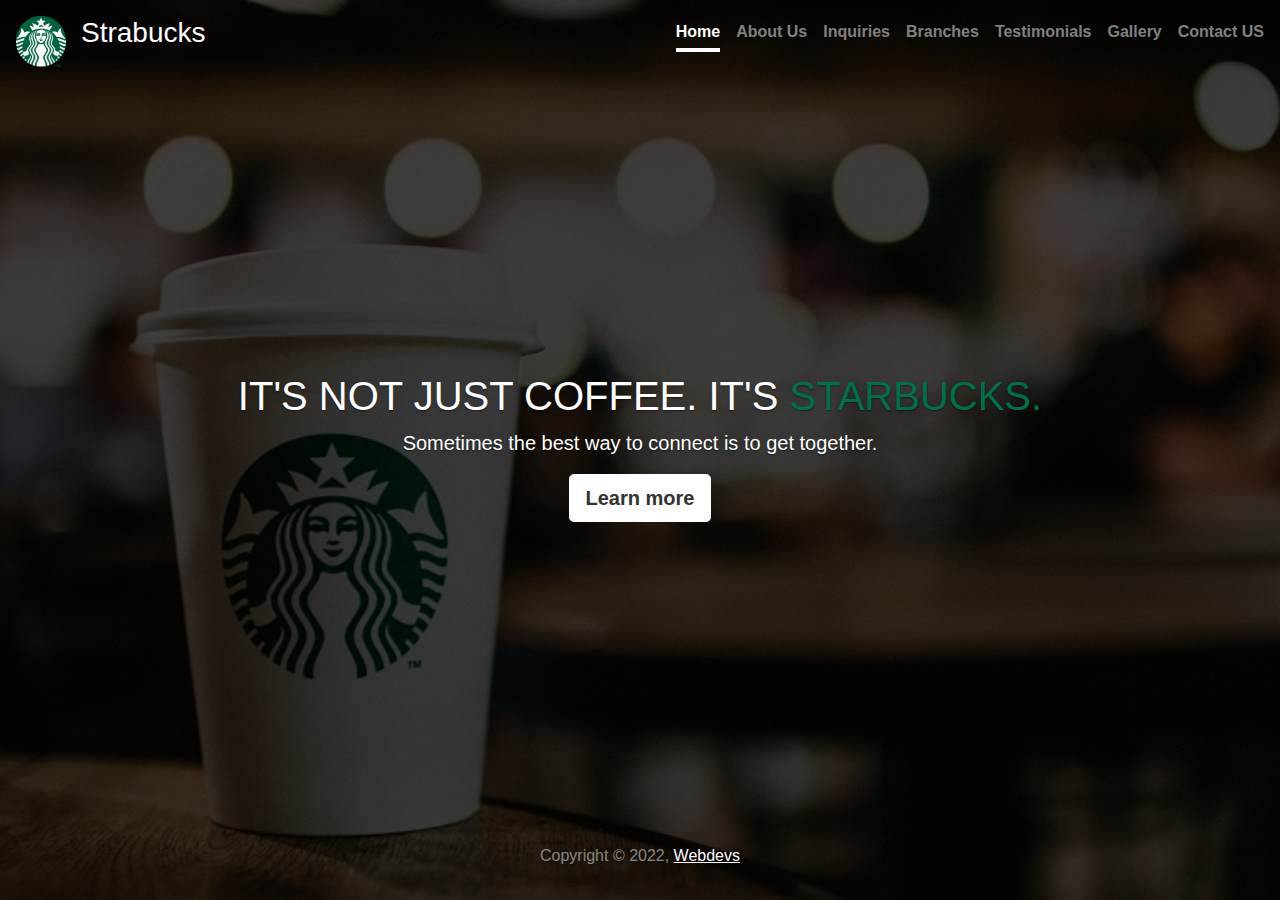
==== index.html @ 96a40413 "Update index.html" ====
<!doctype html>
<html lang="en" class="h-100">
<!--
    Landing page for the project
    Author: Christian De Gala (@unawarespecs)
    Contributors: Carlos Miguel Balderosa (Ryscue)

    Changes I made:
    Changed the background-image in class=bd-placeholder-img
    Added appropriate content
    Connected the links
    Added inline css called SBlogo that alligned the small logo icon next to brandname
    Added few more links in navbar

    Date created: 4/25/22
-->
<head>
    <meta charset="utf-8">
    <meta name="viewport" content="width=device-width, initial-scale=1">
    <meta name="description" content="">
    <meta name="author" content="Mark Otto, Jacob Thornton, and Bootstrap contributors">
    <meta name="generator" content="Hugo 0.88.1">
    <title>IT130L Project</title>

    <link rel="canonical" href="https://getbootstrap.com/docs/5.1/examples/cover/">

    <!-- Bootstrap core CSS -->
    <link href="css/bootstrap.min.css" rel="stylesheet">

    <style>
        .bd-placeholder-img {
            background-image: url('images/landingbg.jpg');
            background-repeat: no-repeat;
            background-size: cover;
            background-position: center;
        }

        @media (min-width: 768px) {
            .bd-placeholder-img-lg {
                font-size: 3.5rem;
            }
        }
        
        .SBlogo {
            display: inline-block;
            float: left;
            vertical-align: top;
            margin-right: 15px;
            width: 50px;
            height: 50x;
        }
    </style>

    <!-- Custom styles for this template -->
    <link href="cover.css" rel="stylesheet">
    <link href="override.css" rel="stylesheet">
</head>

<body class="d-flex h-100 text-center text-white bd-placeholder-img bg-transparent">

    <div class="cover-container d-flex w-100 h-100 p-3 mx-auto flex-column">
        <header class="mb-auto">
            <div>
                <img src="images/SBlogo.png" class="SBlogo" alt="Starbucks logo">
                <h3 class="float-md-start mb-0">Strabucks</h3>
                <nav class="nav nav-masthead justify-content-center float-md-end">
                    <a class="nav-link active" aria-current="page" href="#">Home</a>
                    <a class="nav-link" href="aboutus/">About Us</a>
                    <a class="nav-link" href="inquiries/">Inquiries</a>
                    <a class="nav-link" href="locations/">Branches</a>
                    <a class="nav-link" href="testimonials/">Testimonials</a>
                    <a class="nav-link" href="gallery/">Gallery</a>
                    <a class="nav-link" href="contactform/">Contact US</a>
                </nav>
            </div>
        </header>

        <main class="px-3">
            <h1>IT'S NOT JUST COFFEE. IT'S <span style="color: #00704A">STARBUCKS.</span></h1>
            <p class="lead">Sometimes the best way to connect is to get together.</p>
            <p class="lead">
                <a href="aboutus/" class="btn btn-lg btn-secondary fw-bold border-white bg-white">Learn more</a>
            </p>
        </main>

        <footer class="mt-auto text-white-50">
            <p>Copyright &copy; 2022, <a class="text-white">Webdevs</a></p>
        </footer>
    </div>

</body>

</html>
---- cover.css ----
/*
 * Globals
 */


/* Custom default button */
.btn-secondary,
.btn-secondary:hover,
.btn-secondary:focus {
  color: #333;
  text-shadow: none;
  /* Prevent inheritance from `body` */
}


/*
 * Base structure
 */

body {
  text-shadow: 0 .05rem .1rem rgba(0, 0, 0, .5);
  /* box-shadow: inset 0 0 5rem rgba(0, 0, 0, .5); */
  box-shadow:inset 0 0 0 2000px rgba(0,0,0, 0.75);
}

.cover-container {
  max-width: 80em;
}


/*
 * Header
 */

.nav-masthead .nav-link {
  padding: .25rem 0;
  font-weight: 700;
  color: rgba(255, 255, 255, .5);
  background-color: transparent;
  border-bottom: .25rem solid transparent;
}

.nav-masthead .nav-link:hover,
.nav-masthead .nav-link:focus {
  border-bottom-color: rgba(255, 255, 255, .25);
}

.nav-masthead .nav-link+.nav-link {
  margin-left: 1rem;
}

.nav-masthead .active {
  color: #fff;
  border-bottom-color: #fff;
}
---- override.css ----
body {
    font-family: Bahnschrift, 'Segoe UI', sans-serif;
}
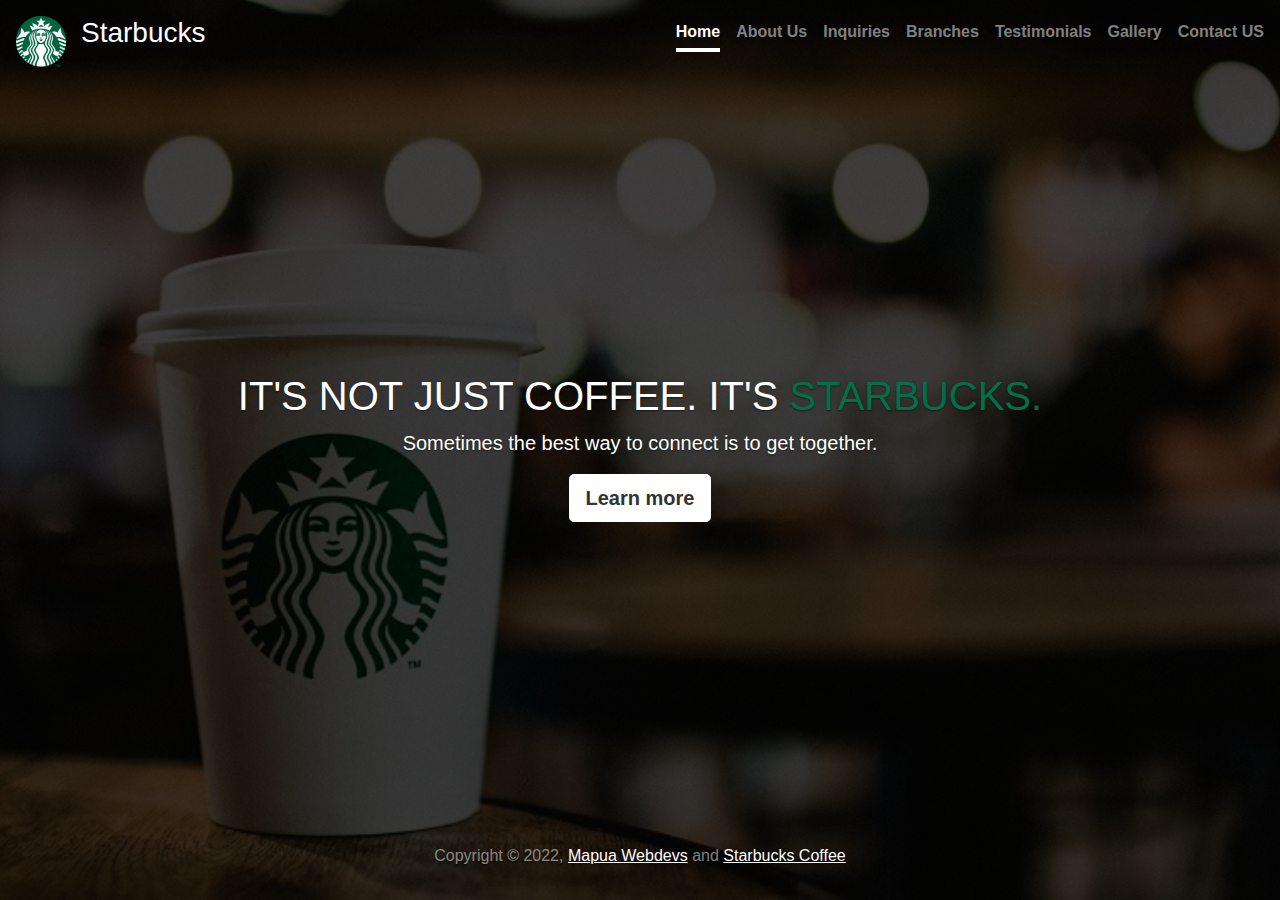
==== commit 9db88e60: "templates, fuck yeah" ====
--- a/index.html
+++ b/index.html
@@ -40,15 +40,6 @@
                 font-size: 3.5rem;
             }
         }
-        
-        .SBlogo {
-            display: inline-block;
-            float: left;
-            vertical-align: top;
-            margin-right: 15px;
-            width: 50px;
-            height: 50x;
-        }
     </style>
 
     <!-- Custom styles for this template -->
@@ -62,7 +53,7 @@
         <header class="mb-auto">
             <div>
                 <img src="images/SBlogo.png" class="SBlogo" alt="Starbucks logo">
-                <h3 class="float-md-start mb-0">Strabucks</h3>
+                <h3 class="float-md-start mb-0">Starbucks</h3>
                 <nav class="nav nav-masthead justify-content-center float-md-end">
                     <a class="nav-link active" aria-current="page" href="#">Home</a>
                     <a class="nav-link" href="aboutus/">About Us</a>
@@ -84,7 +75,7 @@
         </main>
 
         <footer class="mt-auto text-white-50">
-            <p>Copyright &copy; 2022, <a class="text-white">Webdevs</a></p>
+            <p>Copyright &copy; 2022, <a class="text-white">Mapua Webdevs</a> and <a class="text-white">Starbucks Coffee</a></p>
         </footer>
     </div>
 
--- a/override.css
+++ b/override.css
@@ -1,3 +1,12 @@
 body {
     font-family: Bahnschrift, 'Segoe UI', sans-serif;
+}
+
+.SBlogo {
+    display: inline-block;
+    float: left;
+    vertical-align: top;
+    margin-right: 15px;
+    width: 50px;
+    height: 50x;
 }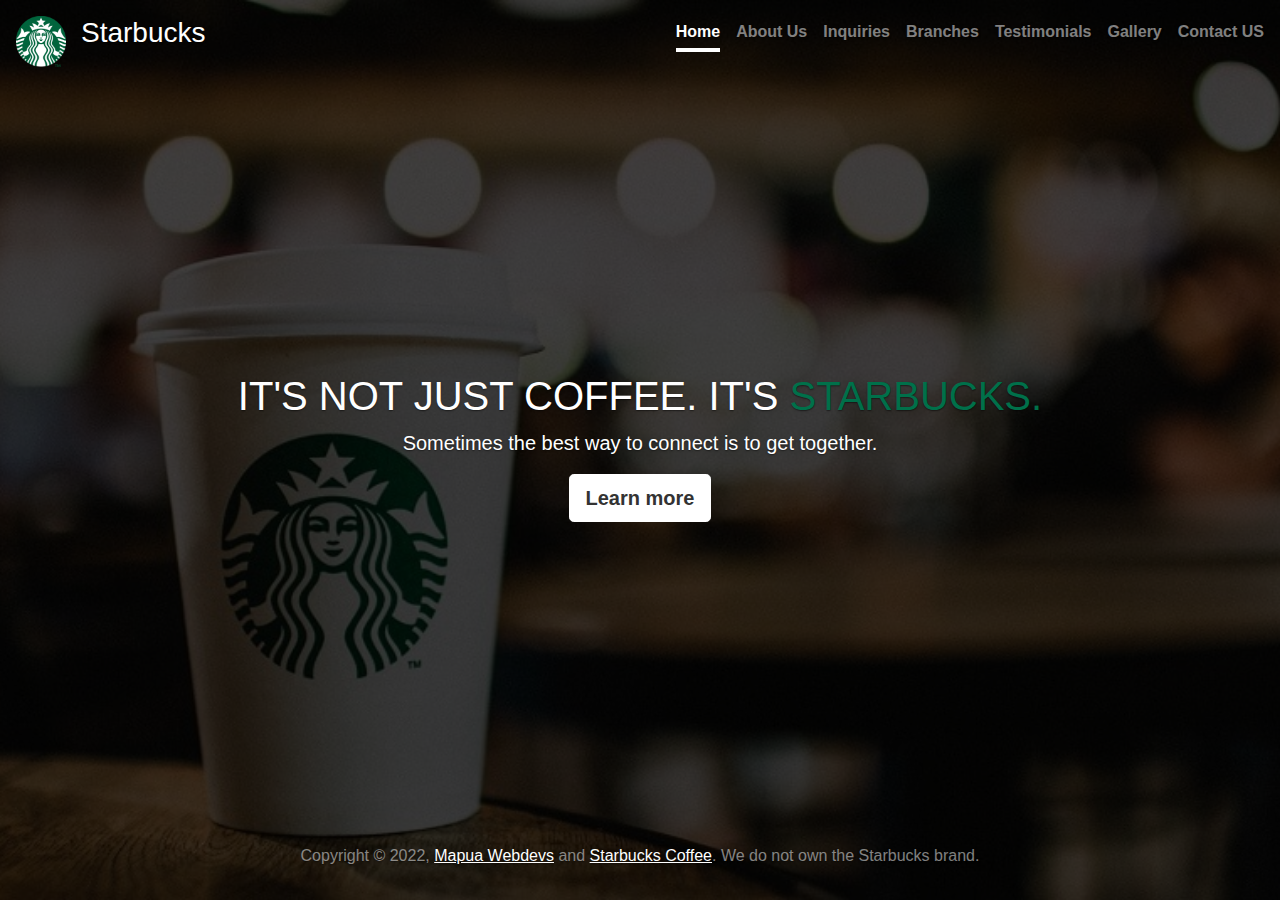
==== commit 75a55b12: "new stuff" ====
--- a/index.html
+++ b/index.html
@@ -3,14 +3,16 @@
 <!--
     Landing page for the project
     Author: Christian De Gala (@unawarespecs)
-    Contributors: Carlos Miguel Balderosa (Ryscue)
-
-    Changes I made:
+    Contributors: 
+    - Carlos Miguel Balderosa (Ryscue)
+    Changes:
     Changed the background-image in class=bd-placeholder-img
     Added appropriate content
     Connected the links
     Added inline css called SBlogo that alligned the small logo icon next to brandname
     Added few more links in navbar
+
+    - Kyle Mamauag (@Kairuined)
 
     Date created: 4/25/22
 -->
@@ -75,7 +77,7 @@
         </main>
 
         <footer class="mt-auto text-white-50">
-            <p>Copyright &copy; 2022, <a class="text-white">Mapua Webdevs</a> and <a class="text-white">Starbucks Coffee</a></p>
+            <p>Copyright &copy; 2022, <a class="text-white">Mapua Webdevs</a> and <a class="text-white">Starbucks Coffee</a>. We do not own the Starbucks brand.</p>
         </footer>
     </div>
 
--- a/override.css
+++ b/override.css
@@ -3,7 +3,6 @@
 }
 
 .SBlogo {
-    display: inline-block;
     float: left;
     vertical-align: top;
     margin-right: 15px;
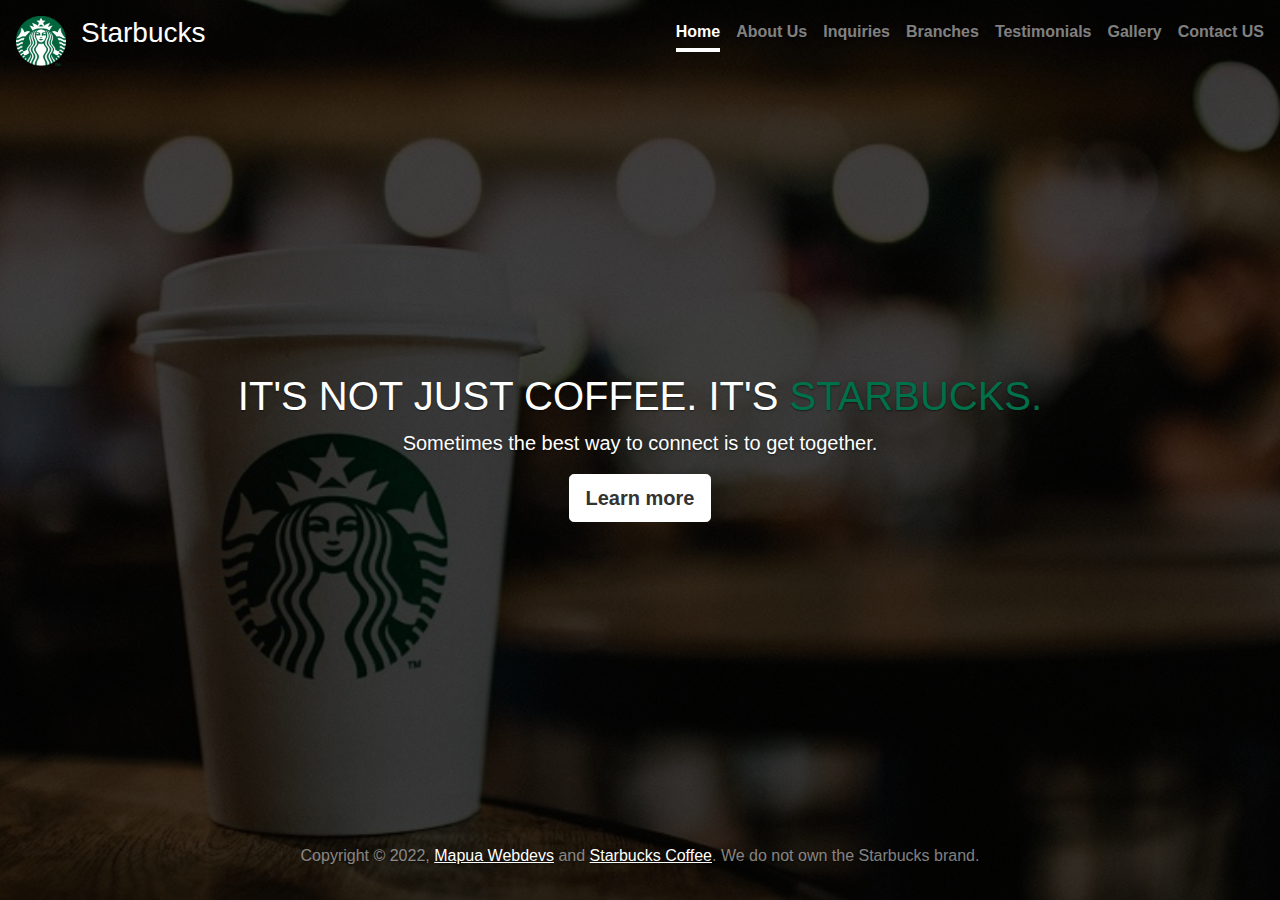
==== commit 8377f928: "added favicon to all pages" ====
--- a/index.html
+++ b/index.html
@@ -24,6 +24,7 @@
     <meta name="generator" content="Hugo 0.88.1">
     <title>IT130L Project</title>
 
+    <link rel="icon" type="image/x-icon" href="/images/SBlogo.png">
     <link rel="canonical" href="https://getbootstrap.com/docs/5.1/examples/cover/">
 
     <!-- Bootstrap core CSS -->
@@ -77,7 +78,8 @@
         </main>
 
         <footer class="mt-auto text-white-50">
-            <p>Copyright &copy; 2022, <a class="text-white">Mapua Webdevs</a> and <a class="text-white">Starbucks Coffee</a>. We do not own the Starbucks brand.</p>
+            <p>Copyright &copy; 2022, <a class="text-white" href="https://github.com/unawarespecs/it-project/blob/main/GROUP_MEMBERS.md">Mapua Webdevs</a> and 
+                <a class="text-white" href="https://www.starbucks.com">Starbucks Coffee</a>. We do not own the Starbucks brand.</p>
         </footer>
     </div>
 
--- a/override.css
+++ b/override.css
@@ -1,5 +1,5 @@
 body {
-    font-family: Bahnschrift, 'Segoe UI', sans-serif;
+    font-family: Bahnschrift, -apple-system, BlinkMacSystemFont, 'Segoe UI', Roboto, Oxygen, Ubuntu, Cantarell, 'Open Sans', 'Helvetica Neue', sans-serif;
 }
 
 .SBlogo {
@@ -7,5 +7,93 @@
     vertical-align: top;
     margin-right: 15px;
     width: 50px;
-    height: 50x;
+    height: 50px;
+}
+
+.carousel-img-override {
+    box-shadow: 0 4px 8px 0 rgba(0, 0, 0, 0.2), 0 6px 20px 0 rgba(0, 0, 0, 0.19);
+}
+
+.sitemap-list {
+    list-style-type: none;
+}
+
+.gallery-bg {
+    border-radius: 15px;
+    box-shadow: inset 0 0 0 2000px rgba(0, 0, 0, 0.60);
+    background-image: url('images/ABOUT_OurHeritage.jpg');
+    background-repeat: no-repeat;
+    background-size: cover;
+    background-position: center;
+    padding-top: 18em;
+    padding-bottom: 0.5em;
+    margin-left: 1.5em;
+    margin-right: 1.5em;
+}
+
+.locations-bg {
+    border-radius: 15px;
+    box-shadow: inset 0 0 0 2000px rgba(0, 0, 0, 0.60);
+    background-image: url('images/CARSL-12.jpg');
+    background-repeat: no-repeat;
+    background-size: cover;
+    background-position: center;
+    padding-top: 18em;
+    padding-bottom: 0.5em;
+    margin-left: 1.5em;
+    margin-right: 1.5em;
+}
+
+.inquiries-bg {
+    border-radius: 15px;
+    box-shadow: inset 0 0 0 2000px rgba(0, 0, 0, 0.60);
+    background-image: url('images/ABOUT_OurHeritage.jpg');
+    background-repeat: no-repeat;
+    background-size: cover;
+    background-position: center;
+    padding-top: 18em;
+    padding-bottom: 0.5em;
+    margin-left: 1.5em;
+    margin-right: 1.5em;
+}
+
+.testimonials-bg {
+    border-radius: 15px;
+    box-shadow: inset 0 0 0 2000px rgba(0, 0, 0, 0.60);
+    background-image: url('images/ABOUT_OurHeritage.jpg');
+    background-repeat: no-repeat;
+    background-size: cover;
+    background-position: center;
+    padding-top: 18em;
+    padding-bottom: 0.5em;
+    margin-left: 1.5em;
+    margin-right: 1.5em;
+}
+
+.contactform-bg {
+    border-radius: 15px;
+    box-shadow: inset 0 0 0 2000px rgba(0, 0, 0, 0.60);
+    background-image: url('images/CARSL-12.jpg');
+    background-repeat: no-repeat;
+    background-size: cover;
+    background-position: center;
+    padding-top: 18em;
+    padding-bottom: 0.5em;
+    margin-left: 1.5em;
+    margin-right: 1.5em;
+}
+
+.marketing .col-lg-4 {
+    margin-bottom: 1.5rem;
+    text-align: center;
+}
+
+.marketing h2 {
+    font-weight: 400;
+}
+
+/* rtl:begin:ignore */
+.marketing .col-lg-4 p {
+    margin-right: .75rem;
+    margin-left: .75rem;
 }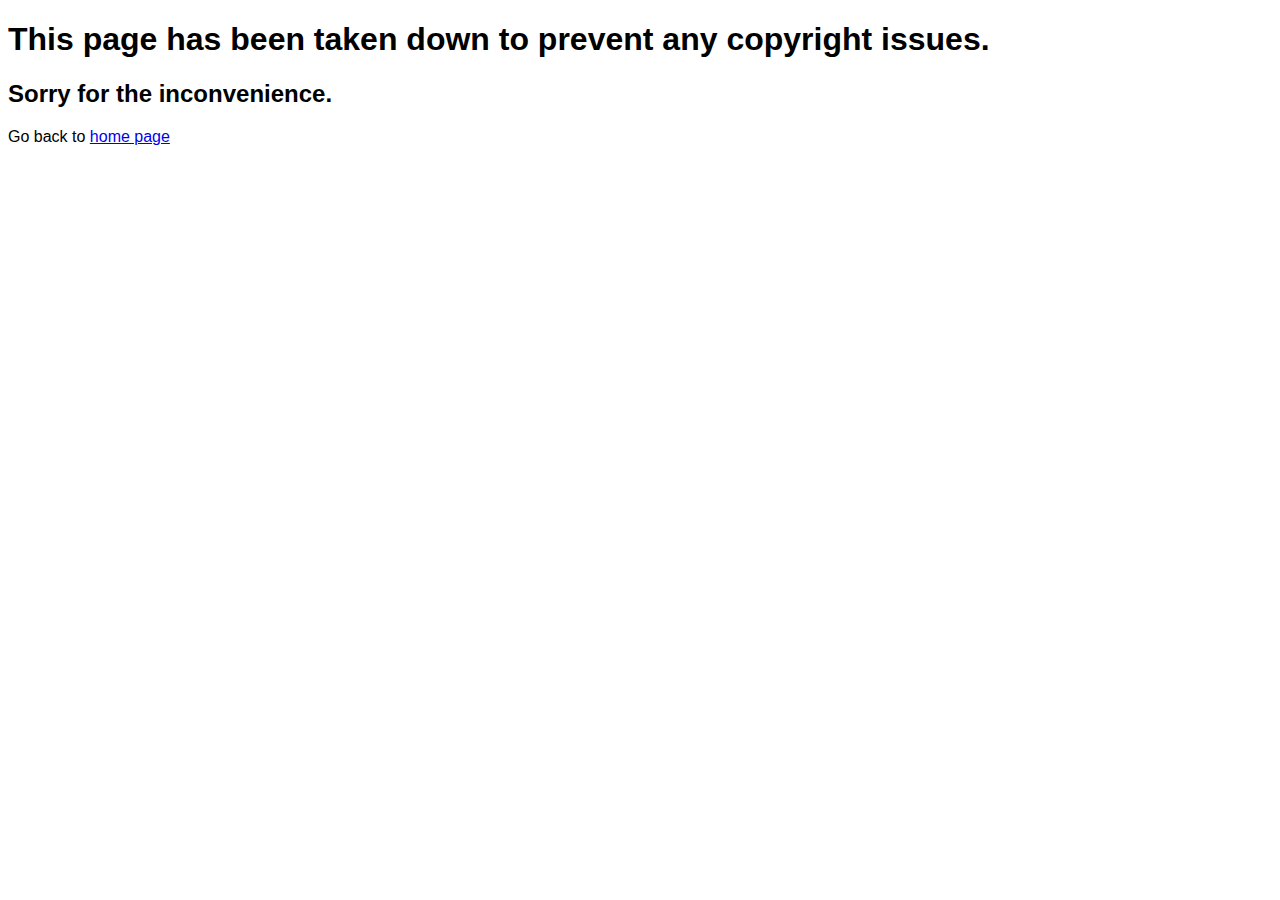
==== commit f278fea7: "scrub the site to prevent DMCA" ====
--- a/index.html
+++ b/index.html
@@ -1,88 +1,15 @@
-<!doctype html>
-<html lang="en" class="h-100">
-<!--
-    Landing page for the project
-    Author: Christian De Gala (@unawarespecs)
-    Contributors: 
-    - Carlos Miguel Balderosa (Ryscue)
-    Changes:
-    Changed the background-image in class=bd-placeholder-img
-    Added appropriate content
-    Connected the links
-    Added inline css called SBlogo that alligned the small logo icon next to brandname
-    Added few more links in navbar
-
-    - Kyle Mamauag (@Kairuined)
-
-    Date created: 4/25/22
--->
+<!DOCTYPE html>
+<html>
+    
 <head>
-    <meta charset="utf-8">
-    <meta name="viewport" content="width=device-width, initial-scale=1">
-    <meta name="description" content="">
-    <meta name="author" content="Mark Otto, Jacob Thornton, and Bootstrap contributors">
-    <meta name="generator" content="Hugo 0.88.1">
-    <title>IT130L Project</title>
-
-    <link rel="icon" type="image/x-icon" href="/images/SBlogo.png">
-    <link rel="canonical" href="https://getbootstrap.com/docs/5.1/examples/cover/">
-
-    <!-- Bootstrap core CSS -->
-    <link href="css/bootstrap.min.css" rel="stylesheet">
-
-    <style>
-        .bd-placeholder-img {
-            background-image: url('images/landingbg.jpg');
-            background-repeat: no-repeat;
-            background-size: cover;
-            background-position: center;
-        }
-
-        @media (min-width: 768px) {
-            .bd-placeholder-img-lg {
-                font-size: 3.5rem;
-            }
-        }
-    </style>
-
-    <!-- Custom styles for this template -->
-    <link href="cover.css" rel="stylesheet">
-    <link href="override.css" rel="stylesheet">
+    <title>Under Construction</title>
+    <link rel="stylesheet" href="../override.css">
 </head>
 
-<body class="d-flex h-100 text-center text-white bd-placeholder-img bg-transparent">
-
-    <div class="cover-container d-flex w-100 h-100 p-3 mx-auto flex-column">
-        <header class="mb-auto">
-            <div>
-                <img src="images/SBlogo.png" class="SBlogo" alt="Starbucks logo">
-                <h3 class="float-md-start mb-0">Starbucks</h3>
-                <nav class="nav nav-masthead justify-content-center float-md-end">
-                    <a class="nav-link active" aria-current="page" href="#">Home</a>
-                    <a class="nav-link" href="aboutus/">About Us</a>
-                    <a class="nav-link" href="inquiries/">Inquiries</a>
-                    <a class="nav-link" href="locations/">Branches</a>
-                    <a class="nav-link" href="testimonials/">Testimonials</a>
-                    <a class="nav-link" href="gallery/">Gallery</a>
-                    <a class="nav-link" href="contactform/">Contact US</a>
-                </nav>
-            </div>
-        </header>
-
-        <main class="px-3">
-            <h1>IT'S NOT JUST COFFEE. IT'S <span style="color: #00704A">STARBUCKS.</span></h1>
-            <p class="lead">Sometimes the best way to connect is to get together.</p>
-            <p class="lead">
-                <a href="aboutus/" class="btn btn-lg btn-secondary fw-bold border-white bg-white">Learn more</a>
-            </p>
-        </main>
-
-        <footer class="mt-auto text-white-50">
-            <p>Copyright &copy; 2022, <a class="text-white" href="https://github.com/unawarespecs/it-project/blob/main/GROUP_MEMBERS.md">Mapua Webdevs</a> and 
-                <a class="text-white" href="https://www.starbucks.com">Starbucks Coffee</a>. We do not own the Starbucks brand.</p>
-        </footer>
-    </div>
-
+<body>
+    <h1>This page has been taken down to prevent any copyright issues.</h1>
+    <h2>Sorry for the inconvenience.</h2>
+    <p>Go back to <a href="/">home page</a></p>
 </body>
 
-</html>
+</html>--- a/override.css
+++ b/override.css
@@ -16,6 +16,11 @@
 
 .sitemap-list {
     list-style-type: none;
+}
+
+.form-margin {
+    margin-left: 3em;
+    margin-right: 3em;
 }
 
 .gallery-bg {
@@ -47,7 +52,7 @@
 .inquiries-bg {
     border-radius: 15px;
     box-shadow: inset 0 0 0 2000px rgba(0, 0, 0, 0.60);
-    background-image: url('images/ABOUT_OurHeritage.jpg');
+    background-image: url('images/foundation.jpg');
     background-repeat: no-repeat;
     background-size: cover;
     background-position: center;
@@ -60,7 +65,7 @@
 .testimonials-bg {
     border-radius: 15px;
     box-shadow: inset 0 0 0 2000px rgba(0, 0, 0, 0.60);
-    background-image: url('images/ABOUT_OurHeritage.jpg');
+    background-image: url('images/ABOUT_OurPartners.jpg');
     background-repeat: no-repeat;
     background-size: cover;
     background-position: center;
@@ -73,7 +78,7 @@
 .contactform-bg {
     border-radius: 15px;
     box-shadow: inset 0 0 0 2000px rgba(0, 0, 0, 0.60);
-    background-image: url('images/CARSL-12.jpg');
+    background-image: url('images/CARSL-7.jpg');
     background-repeat: no-repeat;
     background-size: cover;
     background-position: center;
